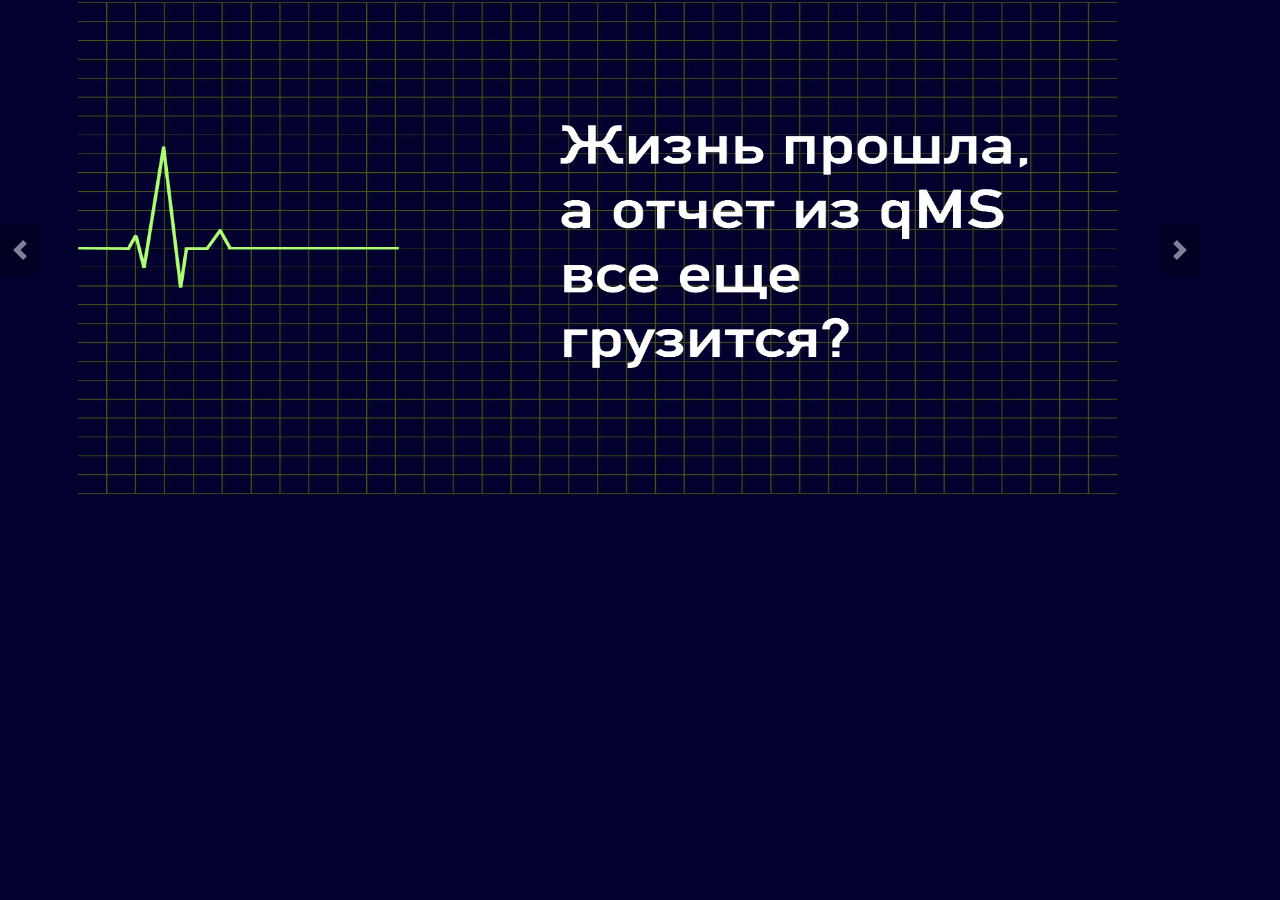
==== Index.html @ d3e98c30 "оп а вот и норм тема" ====
<!DOCTYPE html>
<html>
<head>
          <meta charset="UTF-8">
          <title>qMS</title>
          <link rel="shortcut icon" type="Images/x-icom" href="Images/">
          <link rel="stylesheet" type="text/css" href="Style.css" media="all">
          <link rel="stylesheet" type="text/css" href="Slider.css" media="all">

 

</head>

<body>

  <div class="slider">
    <div class="slider__wrapper">
      <div class="slider__item">
        <div style="height: 500px"> <img style="width: 1050px; height: 500px;" src="Images/Слайд 1.png"></div>
      </div>
      <div class="slider__item">
        <div style="height: 500px;"> <img style="width: 1050px; height: 500px;" src="Images/Слайд 2.png"></div>
      </div>
      <div class="slider__item">
        <div style="height: 500px;"> <img style="width: 1050px; height: 500px;" src="Images/Слайд 3.png"></div>
      </div>
      <div class="slider__item">
        <div style="height: 500px;"> <img style="width: 1050px; height: 500px;" src="Images/Слайд 4.png"></div>
      </div>
    </div>
    <a class="slider__control slider__control_left" href="#" role="button"></a>
    <a class="slider__control slider__control_right" href="#" role="button"></a>
  </div>

  <script>
    'use strict';
    var multiItemSlider = (function () {

      function _isElementVisible(element) {
        var rect = element.getBoundingClientRect(),
          vWidth = window.innerWidth || doc.documentElement.clientWidth,
          vHeight = window.innerHeight || doc.documentElement.clientHeight,
          elemFromPoint = function (x, y) { return document.elementFromPoint(x, y) };
        if (rect.right < 0 || rect.bottom < 0
          || rect.left > vWidth || rect.top > vHeight)
          return false;
        return (
          element.contains(elemFromPoint(rect.left, rect.top))
          || element.contains(elemFromPoint(rect.right, rect.top))
          || element.contains(elemFromPoint(rect.right, rect.bottom))
          || element.contains(elemFromPoint(rect.left, rect.bottom))
        );
      }

      return function (selector, config) {
        var
          _mainElement = document.querySelector(selector), // основный элемент блока
          _sliderWrapper = _mainElement.querySelector('.slider__wrapper'), // обертка для .slider-item
          _sliderItems = _mainElement.querySelectorAll('.slider__item'), // элементы (.slider-item)
          _sliderControls = _mainElement.querySelectorAll('.slider__control'), // элементы управления
          _sliderControlLeft = _mainElement.querySelector('.slider__control_left'), // кнопка "LEFT"
          _sliderControlRight = _mainElement.querySelector('.slider__control_right'), // кнопка "RIGHT"
          _wrapperWidth = parseFloat(getComputedStyle(_sliderWrapper).width), // ширина обёртки
          _itemWidth = parseFloat(getComputedStyle(_sliderItems[0]).width), // ширина одного элемента    
          _positionLeftItem = 0, // позиция левого активного элемента
          _transform = 0, // значение транфсофрмации .slider_wrapper
          _step = _itemWidth / _wrapperWidth * 100, // величина шага (для трансформации)
          _items = [], // массив элементов
          _interval = 0,
          _html = _mainElement.innerHTML,
          _states = [
            { active: false, minWidth: 0, count: 1 },
            { active: false, minWidth: 980, count: 2 }
          ],
          _config = {
            isCycling: false, // автоматическая смена слайдов
            direction: 'right', // направление смены слайдов
            interval: 5000, // интервал между автоматической сменой слайдов
            pause: true // устанавливать ли паузу при поднесении курсора к слайдеру
          };

        for (var key in config) {
          if (key in _config) {
            _config[key] = config[key];
          }
        }

        // наполнение массива _items
        _sliderItems.forEach(function (item, index) {
          _items.push({ item: item, position: index, transform: 0 });
        });

        var _setActive = function () {
          var _index = 0;
          var width = parseFloat(document.body.clientWidth);
          _states.forEach(function (item, index, arr) {
            _states[index].active = false;
            if (width >= _states[index].minWidth)
              _index = index;
          });
          _states[_index].active = true;
        }

        var _getActive = function () {
          var _index;
          _states.forEach(function (item, index, arr) {
            if (_states[index].active) {
              _index = index;
            }
          });
          return _index;
        }

        var position = {
          getItemMin: function () {
            var indexItem = 0;
            _items.forEach(function (item, index) {
              if (item.position < _items[indexItem].position) {
                indexItem = index;
              }
            });
            return indexItem;
          },
          getItemMax: function () {
            var indexItem = 0;
            _items.forEach(function (item, index) {
              if (item.position > _items[indexItem].position) {
                indexItem = index;
              }
            });
            return indexItem;
          },
          getMin: function () {
            return _items[position.getItemMin()].position;
          },
          getMax: function () {
            return _items[position.getItemMax()].position;
          }
        }

        var _transformItem = function (direction) {
          var nextItem;
          if (!_isElementVisible(_mainElement)) {
            return;
          }
          if (direction === 'right') {
            _positionLeftItem++;
            if ((_positionLeftItem + _wrapperWidth / _itemWidth - 1) > position.getMax()) {
              nextItem = position.getItemMin();
              _items[nextItem].position = position.getMax() + 1;
              _items[nextItem].transform += _items.length * 100;
              _items[nextItem].item.style.transform = 'translateX(' + _items[nextItem].transform + '%)';
            }
            _transform -= _step;
          }
          if (direction === 'left') {
            _positionLeftItem--;
            if (_positionLeftItem < position.getMin()) {
              nextItem = position.getItemMax();
              _items[nextItem].position = position.getMin() - 1;
              _items[nextItem].transform -= _items.length * 100;
              _items[nextItem].item.style.transform = 'translateX(' + _items[nextItem].transform + '%)';
            }
            _transform += _step;
          }
          _sliderWrapper.style.transform = 'translateX(' + _transform + '%)';
        }

        var _cycle = function (direction) {
          if (!_config.isCycling) {
            return;
          }
          _interval = setInterval(function () {
            _transformItem(direction);
          }, _config.interval);
        }

        // обработчик события click для кнопок "назад" и "вперед"
        var _controlClick = function (e) {
          if (e.target.classList.contains('slider__control')) {
            e.preventDefault();
            var direction = e.target.classList.contains('slider__control_right') ? 'right' : 'left';
            _transformItem(direction);
            clearInterval(_interval);
            _cycle(_config.direction);
          }
        };

        // обработка события изменения видимости страницы
        var _handleVisibilityChange = function () {
          if (document.visibilityState === "hidden") {
            clearInterval(_interval);
          } else {
            clearInterval(_interval);
            _cycle(_config.direction);
          }
        }

        var _refresh = function () {
          clearInterval(_interval);
          _mainElement.innerHTML = _html;
          _sliderWrapper = _mainElement.querySelector('.slider__wrapper');
          _sliderItems = _mainElement.querySelectorAll('.slider__item');
          _sliderControls = _mainElement.querySelectorAll('.slider__control');
          _sliderControlLeft = _mainElement.querySelector('.slider__control_left');
          _sliderControlRight = _mainElement.querySelector('.slider__control_right');
          _wrapperWidth = parseFloat(getComputedStyle(_sliderWrapper).width);
          _itemWidth = parseFloat(getComputedStyle(_sliderItems[0]).width);
          _positionLeftItem = 0;
          _transform = 0;
          _step = _itemWidth / _wrapperWidth * 100;
          _items = [];
          _sliderItems.forEach(function (item, index) {
            _items.push({ item: item, position: index, transform: 0 });
          });
        }

        var _setUpListeners = function () {
          _mainElement.addEventListener('click', _controlClick);
          if (_config.pause && _config.isCycling) {
            _mainElement.addEventListener('mouseenter', function () {
              clearInterval(_interval);
            });
            _mainElement.addEventListener('mouseleave', function () {
              clearInterval(_interval);
              _cycle(_config.direction);
            });
          }
          document.addEventListener('visibilitychange', _handleVisibilityChange, false);
          window.addEventListener('resize', function () {
            var
              _index = 0,
              width = parseFloat(document.body.clientWidth);
            _states.forEach(function (item, index, arr) {
              if (width >= _states[index].minWidth)
                _index = index;
            });
            if (_index !== _getActive()) {
              _setActive();
              _refresh();
            }
          });
        }

        // инициализация
        _setUpListeners();
        if (document.visibilityState === "visible") {
          _cycle(_config.direction);
        }
        _setActive();

        return {
          right: function () { // метод right
            _transformItem('right');
          },
          left: function () { // метод left
            _transformItem('left');
          },
          stop: function () { // метод stop
            _config.isCycling = false;
            clearInterval(_interval);
          },
          cycle: function () { // метод cycle 
            _config.isCycling = true;
            clearInterval(_interval);
            _cycle();
          }
        }

      }
    }());

    var slider = multiItemSlider('.slider', {
      isCycling: true
    })

  </script>
  	
  


</body>
</html>
---- Style.css ----
body {
	margin-top:0px;
	margin-left: 0px;
	margin-right: 0px;
	margin-bottom: 0px;


	font-size:15px;
	color: ;

	background:#02002e;
    
    
}
h1, h2, h3, h4, h5, h6{
	margin:0px;
}
*,
*:before,
*:after{
	box-sizing: border-box;}
---- Slider.css ----
body {
      margin: 0;
      font-family: -apple-system, BlinkMacSystemFont, "Segoe UI", Roboto, "Helvetica Neue", Arial, sans-serif, "Apple Color Emoji", "Segoe UI Emoji", "Segoe UI Symbol";
      color: #fff;
      height: 500px;
    }

    .slider {
      position: relative;
      overflow: hidden;
      max-width: 1200px;
      display: flex;
      justify-content: center;
    }

    .slider__wrapper {
      display: flex;
      transition: transform 0.6s ease;
    }

    .slider__item {
      flex: 0 0 100%;
      max-width: 250px ;
    }

    @media (min-width: 980px) {
      .slider__item {
        flex: 0 0 100%;
        max-width: 100%;
      }
    }

    .slider__control {
      position: absolute;
      top: 50%;
      display: flex;
      align-items: center;
      justify-content: center;
      width: 40px;
      color: #fff;
      text-align: center;
      opacity: 0.5;
      height: 50px;
      transform: translateY(-50%);
      background: rgba(0, 0, 0, .5);
    }

    .slider__control:hover,
    .slider__control:focus {
      color: #fff;
      text-decoration: none;
      outline: 0;
      opacity: .9;
    }

    .slider__control_left {
      left: 0;
    }

    .slider__control_right {
      right: 0;
    }

    .slider__control::before {
      content: '';
      display: inline-block;
      width: 20px;
      height: 20px;
      background: transparent no-repeat center center;
      background-size: 100% 100%;
    }

    .slider__control_left::before {
      background-image: url("data:image/svg+xml;charset=utf8,%3Csvg xmlns='http://www.w3.org/2000/svg' fill='%23fff' viewBox='0 0 8 8'%3E%3Cpath d='M5.25 0l-4 4 4 4 1.5-1.5-2.5-2.5 2.5-2.5-1.5-1.5z'/%3E%3C/svg%3E");
    }

    .slider__control_right::before {
      background-image: url("data:image/svg+xml;charset=utf8,%3Csvg xmlns='http://www.w3.org/2000/svg' fill='%23fff' viewBox='0 0 8 8'%3E%3Cpath d='M2.75 0l-1.5 1.5 2.5 2.5-2.5 2.5 1.5 1.5 4-4-4-4z'/%3E%3C/svg%3E");
    }

    .slider__item>div {
      line-height: 250px;
      font-size: 100px;
      text-align: center;
    }
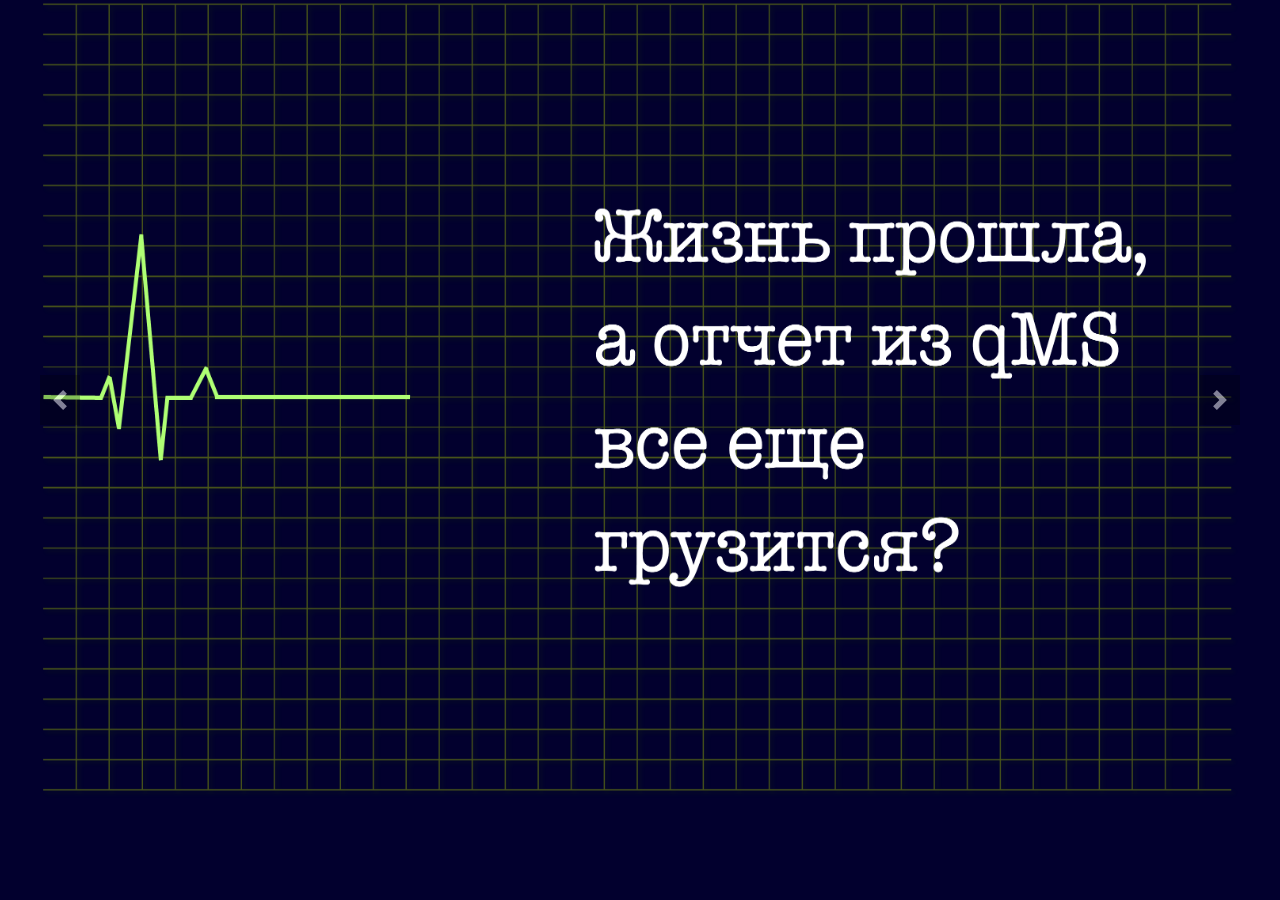
==== commit 404ef643: "добавил асентус до кучи" ====
--- a/Index.html
+++ b/Index.html
@@ -16,16 +16,16 @@
   <div class="slider">
     <div class="slider__wrapper">
       <div class="slider__item">
-        <div style="height: 500px"> <img style="width: 1050px; height: 500px;" src="Images/Слайд 1.png"></div>
-      </div>
-      <div class="slider__item">
-        <div style="height: 500px;"> <img style="width: 1050px; height: 500px;" src="Images/Слайд 2.png"></div>
-      </div>
-      <div class="slider__item">
-        <div style="height: 500px;"> <img style="width: 1050px; height: 500px;" src="Images/Слайд 3.png"></div>
-      </div>
-      <div class="slider__item">
-        <div style="height: 500px;"> <img style="width: 1050px; height: 500px;" src="Images/Слайд 4.png"></div>
+        <div style="height: 800px"> <img style="width: 1200px; height:800px;" src="Images/Слайд 1.png"></div>
+      </div>
+      <div class="slider__item">
+        <div style="height: 800px;"> <img style="width: 1200px; height:800px;" src="Images/Слайд 2.png"></div>
+      </div>
+      <div class="slider__item">
+        <div style="height: 800px;"> <img style="width: 1200px; height:800px;" src="Images/Слайд 3.png"></div>
+      </div>
+      <div class="slider__item">
+        <div style="height: 800px;"> <img style="width: 1200px; height:800px;" src="Images/Слайд 4.png"></div>
       </div>
     </div>
     <a class="slider__control slider__control_left" href="#" role="button"></a>
--- a/Style.css
+++ b/Style.css
@@ -9,6 +9,8 @@
 	color: ;
 
 	background:#02002e;
+	display: flex;
+	justify-content: center;
     
     
 }
--- a/Slider.css
+++ b/Slider.css
@@ -2,7 +2,9 @@
       margin: 0;
       font-family: -apple-system, BlinkMacSystemFont, "Segoe UI", Roboto, "Helvetica Neue", Arial, sans-serif, "Apple Color Emoji", "Segoe UI Emoji", "Segoe UI Symbol";
       color: #fff;
-      height: 500px;
+      height: 800px;
+      display: flex;
+  justify-content: center;
     }
 
     .slider {
